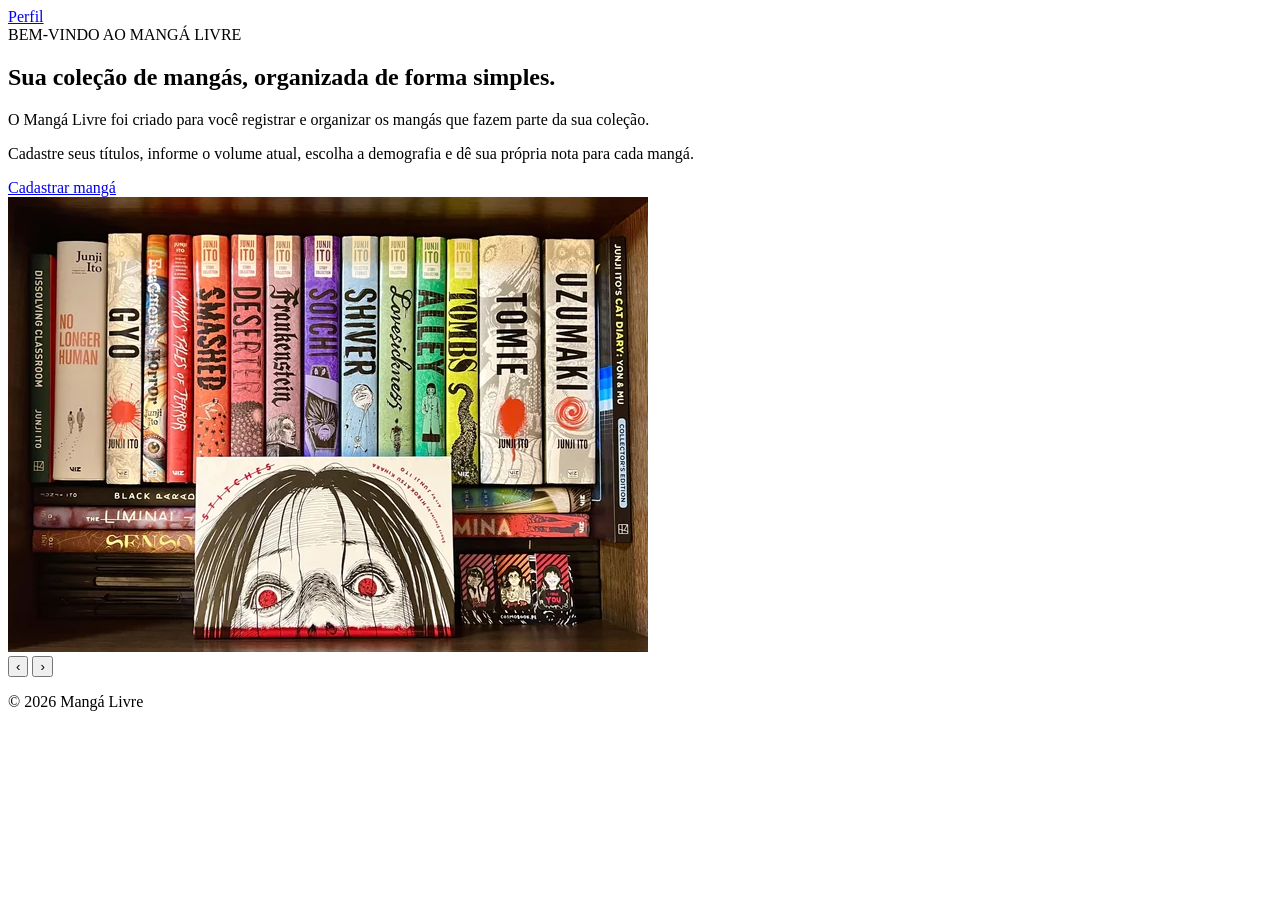
==== frontend/index.html @ eeabfbdf "Primeiro Commit" ====
<!DOCTYPE html>
<html lang="pt-BR">
<head>
    <meta charset="UTF-8">
    <meta name="viewport" content="width=device-width, initial-scale=1.0">
    <title>Mangá Livre</title>
    <link rel="stylesheet" href="/css/style.css">
</head>

<body>
    <header class="header">
    
        <a href="/pages/perfil.html" class="btn-header">
            Perfil
        </a>
    </header>

    <main>
        <section class="hero">
            <div class="hero-text">
                <span class="mini-titulo">
                    BEM-VINDO AO MANGÁ LIVRE
                </span>

                <h1>
                    Sua coleção de mangás,
                    organizada de forma simples.
                </h1>

                <p>
                    O Mangá Livre foi criado para você
                    registrar e organizar os mangás que
                    fazem parte da sua coleção.
                </p>

                <p>
                    Cadastre seus títulos, informe o volume
                    atual, escolha a demografia e dê sua
                    própria nota para cada mangá.
                </p>

                <div class="botoes">
                    <a href="/pages/cadastroManga.html" class="btn-principal" >
                        Cadastrar mangá
                    </a>
                </div>
            </div>

            <div class="hero-imagem">
                <div class="imagem-container">
                    <img
                        id="imagemManga"
                        src="img/junjiIto.webp"
                        alt="Mangás"
                    >
                    <div class="imagem-overlay"></div>

                    <button
                        id="anterior"
                        class="seta esquerda"
                    >
                        ‹
                    </button>

                    <button
                        id="proximo"
                        class="seta direita"
                    >
                        ›
                    </button>

                    <div class="indicadores">
                        <span class="indicador ativo"></span>
                        <span class="indicador"></span>
                        <span class="indicador"></span>
                        <span class="indicador"></span>
                    </div>
                </div>
            </div>
        </section>

    <footer>
        <p>
            © 2026 Mangá Livre
        </p>
    </footer>

    <script src="/js/script.js"></script>
</body>
</html>
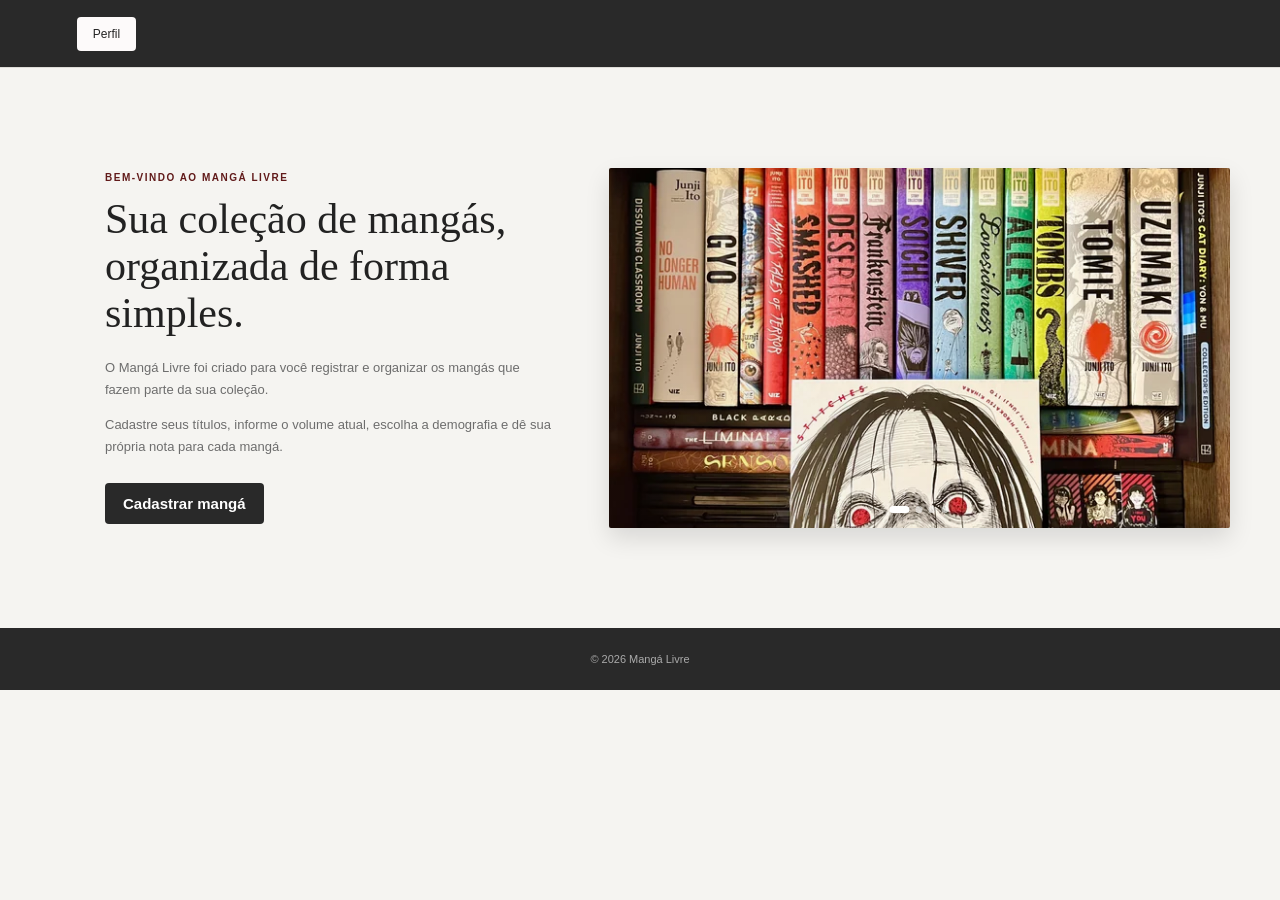
==== commit ec9f3db5: "Alteraçao no linkamento entre paginas" ====
--- a/frontend/index.html
+++ b/frontend/index.html
@@ -4,13 +4,13 @@
     <meta charset="UTF-8">
     <meta name="viewport" content="width=device-width, initial-scale=1.0">
     <title>Mangá Livre</title>
-    <link rel="stylesheet" href="/css/style.css">
+    <link rel="stylesheet" href="/frontend/css/style.css">
 </head>
 
 <body>
     <header class="header">
     
-        <a href="/pages/perfil.html" class="btn-header">
+        <a href="/frontend/pages/perfil.html" class="btn-header">
             Perfil
         </a>
     </header>
@@ -40,7 +40,7 @@
                 </p>
 
                 <div class="botoes">
-                    <a href="/pages/cadastroManga.html" class="btn-principal" >
+                    <a href="/frontend/pages/cadastroManga.html" class="btn-principal" >
                         Cadastrar mangá
                     </a>
                 </div>
@@ -85,6 +85,6 @@
         </p>
     </footer>
 
-    <script src="/js/script.js"></script>
+    <script src="/frontend/js/script.js"></script>
 </body>
 </html>
--- a/frontend/css/style.css
+++ b/frontend/css/style.css
@@ -0,0 +1,263 @@
+* {
+    margin: 0;
+    padding: 0;
+    box-sizing: border-box;
+}
+
+body {
+    background: #f5f4f1;
+    color: #222;
+    font-family: Arial, Helvetica, sans-serif;
+}
+
+.header {
+    width: 100%;
+    height: 68px;
+    padding: 0 6%;
+    display: flex;
+    align-items: center;
+    justify-content: space-between;
+    background: #292929;
+    border-bottom: 1px solid #dedcd7;
+}
+
+nav {
+    display: flex;
+    gap: 30px;
+}
+
+.btn-header {
+    padding: 10px 16px;
+    background: #fdfafa;
+    color: rgb(36, 35, 35);
+    text-decoration: none;
+    border-radius: 4px;
+    font-size: 12px;
+}
+
+.hero {
+    width: 100%;
+    max-width: 1150px;
+    min-height: 560px;
+    margin: auto;
+    padding: 70px 30px;
+    display: grid;
+    grid-template-columns: 43% 57%;
+    align-items: center;
+    gap: 45px;
+}
+
+
+.hero-text {
+    padding-left: 10px;
+}
+
+.mini-titulo {
+    display: block;
+    margin-bottom: 13px;
+    color: #611a1a;
+    font-size: 10px;
+    font-weight: bold;
+    letter-spacing: 1.5px;
+}
+
+.hero h1 {
+    max-width: 500px;
+    margin-bottom: 20px;
+    font-family: Georgia, serif;
+    font-size: 42px;
+    font-weight: normal;
+    line-height: 1.12;
+}
+
+.hero-text p {
+    max-width: 450px;
+    margin-bottom: 13px;
+    color: #6d6d6d;
+    font-size: 13px;
+    line-height: 1.7;
+}
+
+.botoes {
+    display: flex;
+    gap: 10px;
+    margin-top: 25px;
+}
+
+.btn-principal {
+    padding: 12px 18px;
+    background: #292929;
+    color: white;
+    text-decoration: none;
+    border-radius: 4px;
+    font-size: 15px;
+    font-weight: bold;
+}
+
+.btn-principal:hover {
+    background: #000;
+}
+
+.hero-imagem {
+    width: 100%;
+}
+
+.imagem-container {
+    position: relative;
+    width: 100%;
+    height: 360px;
+    overflow: hidden;
+    background: #ddd;
+    border-radius: 2px;
+    box-shadow:
+        0 10px 25px rgba(0, 0, 0, 0.12);
+}
+
+.imagem-container img {
+    width: 100%;
+    height: 100%;
+    display: block;
+    object-fit: cover;
+    transition:
+        opacity .4s ease,
+        transform .5s ease;
+}
+
+
+.imagem-overlay {
+    position: absolute;
+    inset: 0;
+    pointer-events: none;
+    background:
+        linear-gradient(
+            90deg,
+            rgba(0, 0, 0, .05),
+            transparent
+        );
+}
+
+
+.seta {
+    position: absolute;
+    top: 50%;
+    width: 38px;
+    height: 38px;
+    transform: translateY(-50%);
+    border: none;
+    border-radius: 50%;
+    background: rgba(255, 255, 255, .85);
+    color: #222;
+    font-size: 25px;
+    line-height: 30px;
+    cursor: pointer;
+    opacity: 0;
+    transition: .2s;
+}
+
+.imagem-container:hover .seta {
+    opacity: 1;
+}
+
+.seta:hover {
+    background: white;
+}
+
+.esquerda {
+    left: 15px;
+}
+
+.direita {
+    right: 15px;
+}
+
+
+.indicadores {
+    position: absolute;
+    left: 50%;
+    bottom: 15px;
+    transform: translateX(-50%);
+    display: flex;
+    gap: 6px;
+}
+
+.indicador {
+    width: 7px;
+    height: 7px;
+    border-radius: 50%;
+    background: rgba(255,255,255,.55);
+    cursor: pointer;
+}
+
+.indicador.ativo {
+    background: white;
+    width: 20px;
+    border-radius: 5px;
+}
+
+footer {
+    padding: 25px;
+    background: #292929;
+    color: #aaa;
+    text-align: center;
+    font-size: 11px;
+}
+
+
+@media (max-width: 850px) {
+    .header {
+        height: auto;
+        padding: 15px 20px;
+        flex-wrap: wrap;
+        gap: 15px;
+    }
+
+    nav {
+        order: 3;
+        width: 100%;
+        justify-content: center;
+    }
+
+    .hero {
+        grid-template-columns: 1fr;
+        padding-top: 50px;
+        gap: 40px;
+    }
+
+    .hero-text {
+        text-align: center;
+        padding: 0;
+    }
+
+    .hero h1,
+    .hero-text p {
+        margin-left: auto;
+        margin-right: auto;
+    }
+
+    .botoes {
+        justify-content: center;
+    }
+
+    .hero-imagem {
+        width: 100%;
+    }
+
+    .sobre {
+        grid-template-columns: 1fr;
+    }
+}
+
+
+@media (max-width: 600px) {
+    .hero h1 {
+        font-size: 35px;
+    }
+
+    .imagem-container {
+        height: 260px;
+    }
+
+    .informacoes {
+        grid-template-columns: 1fr;
+    }
+}
